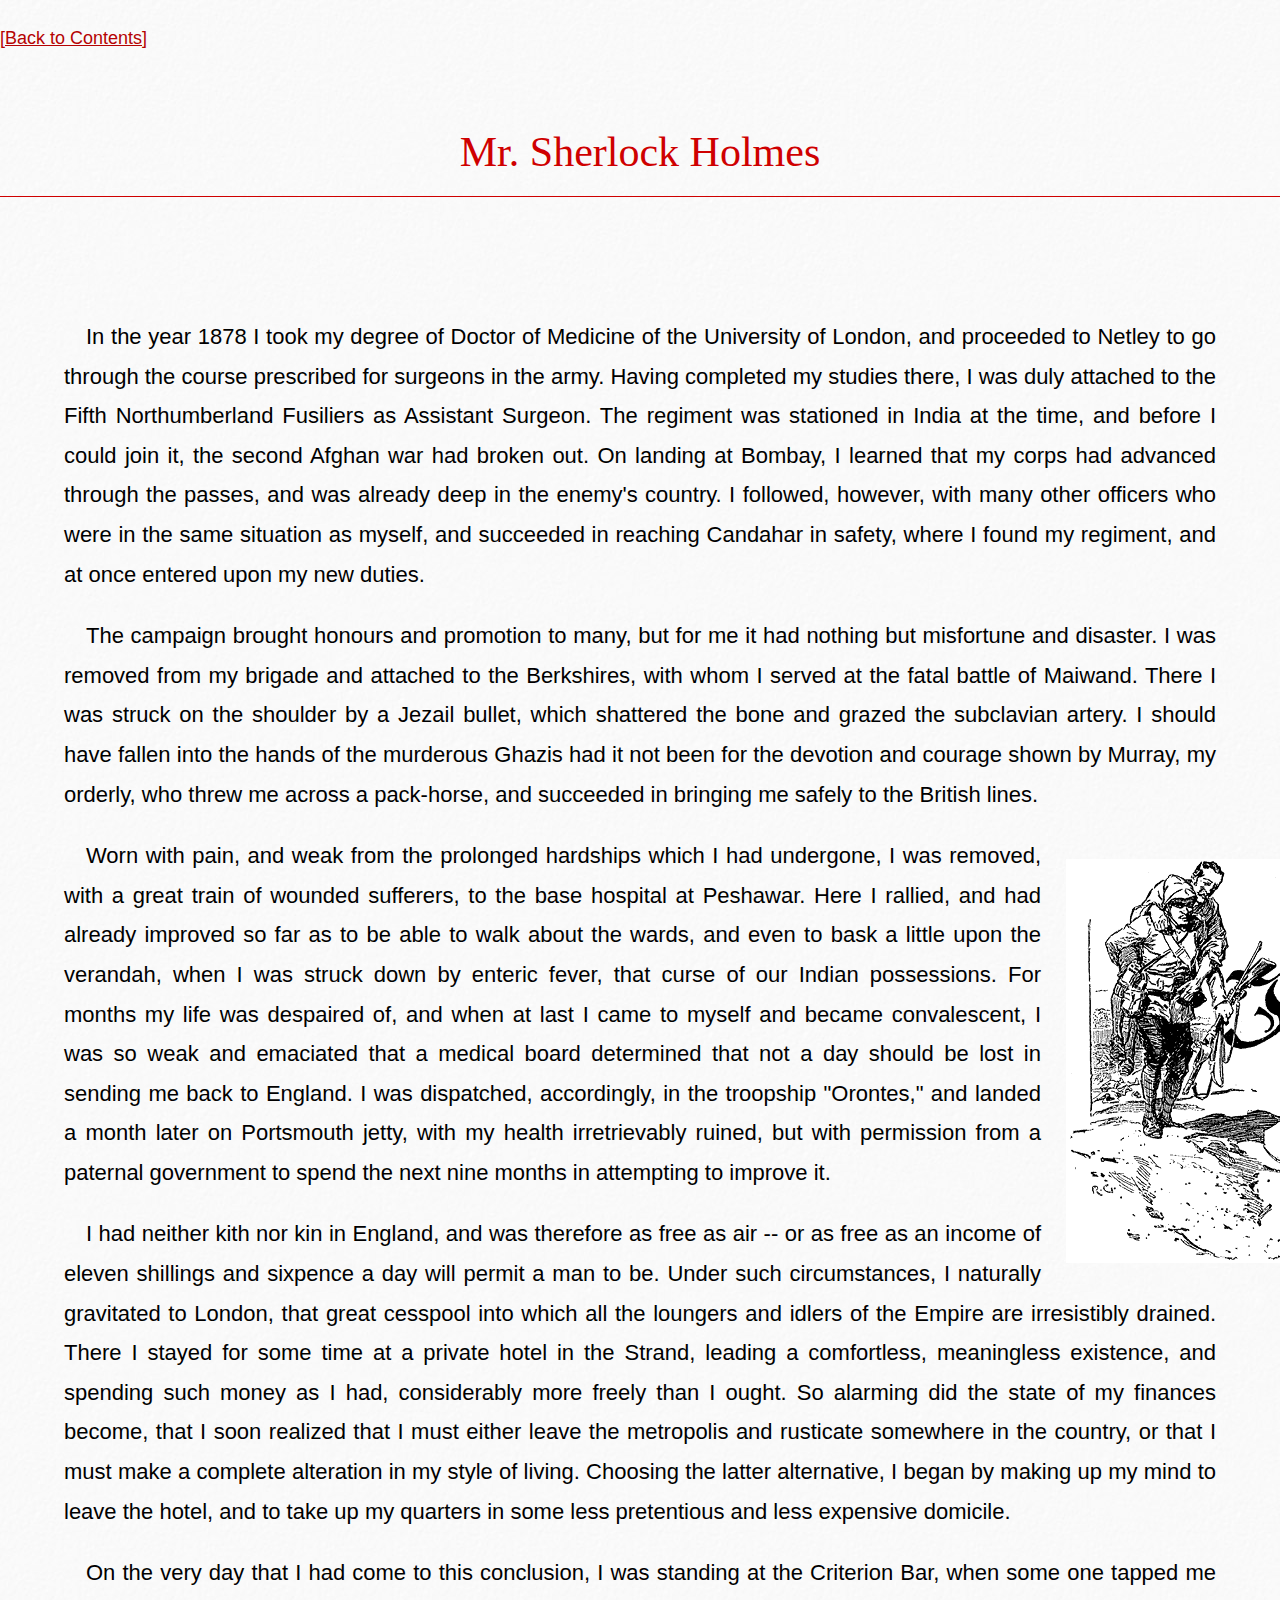
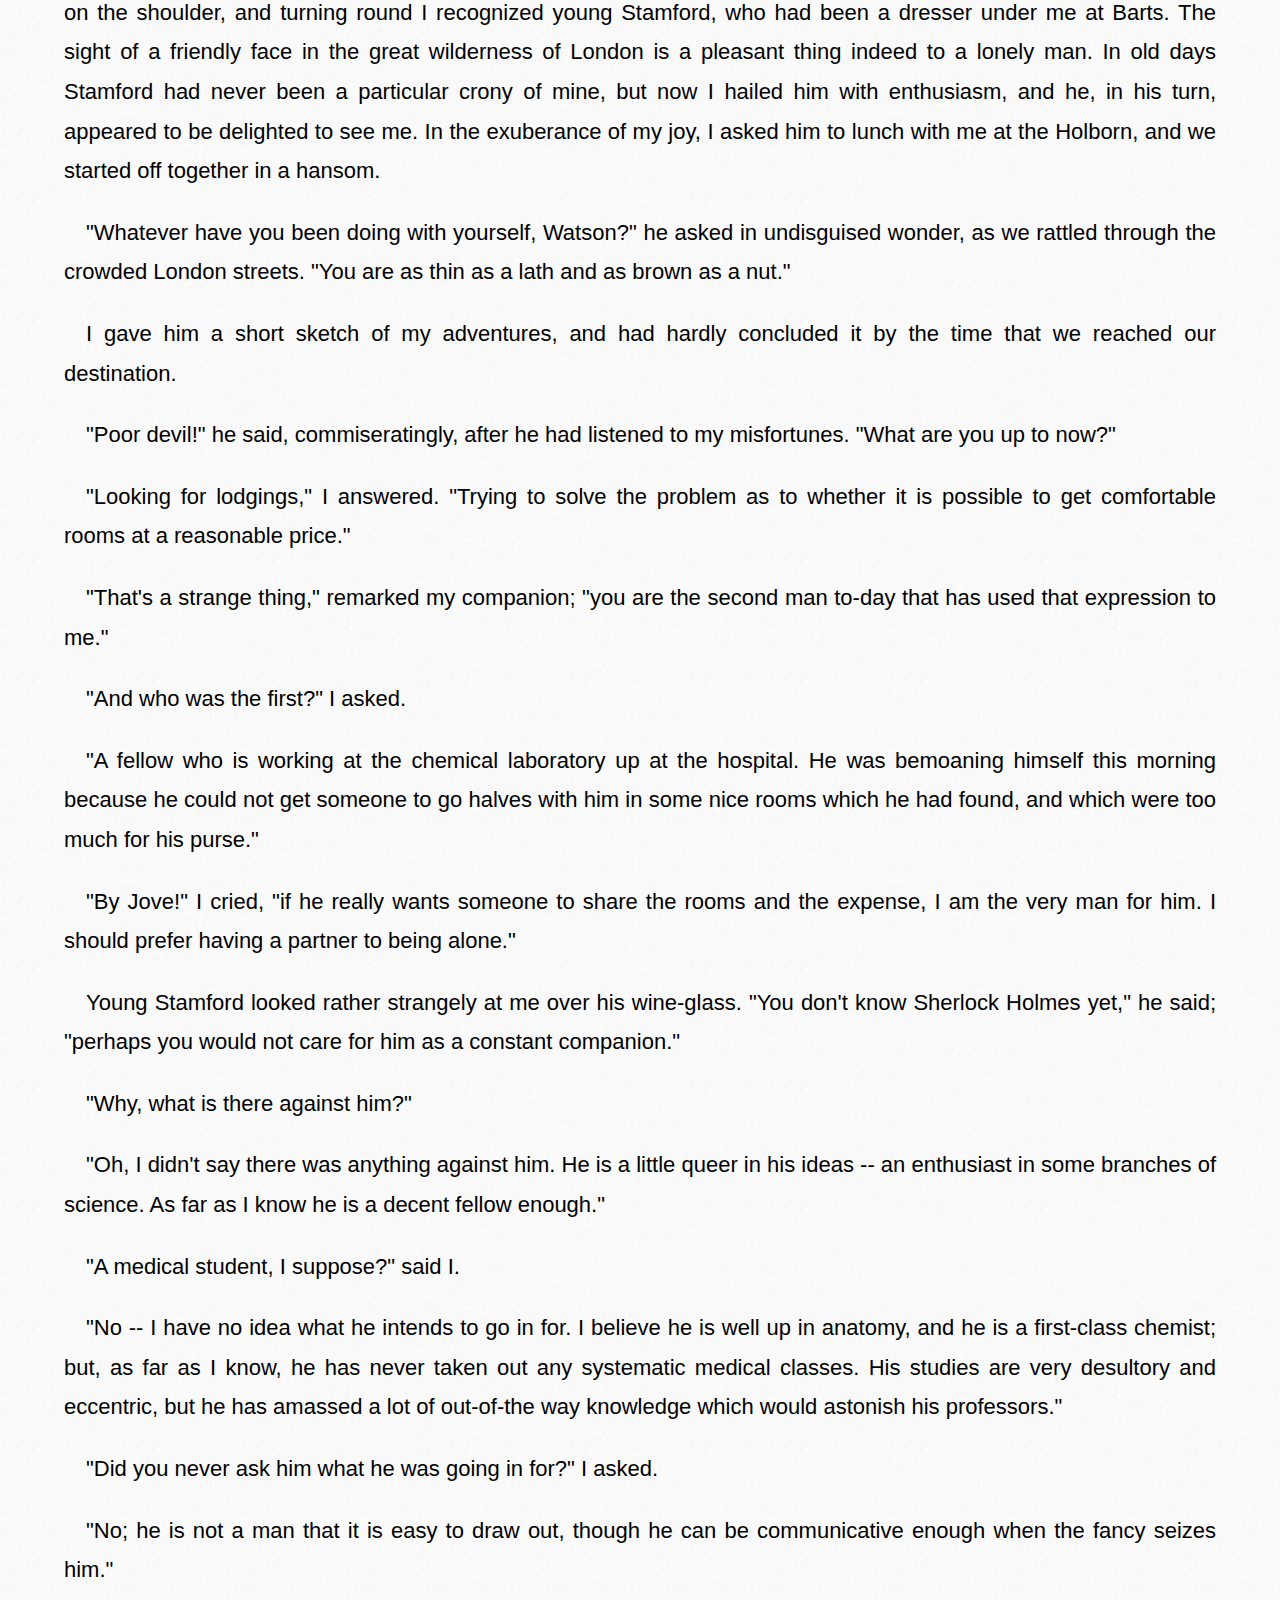
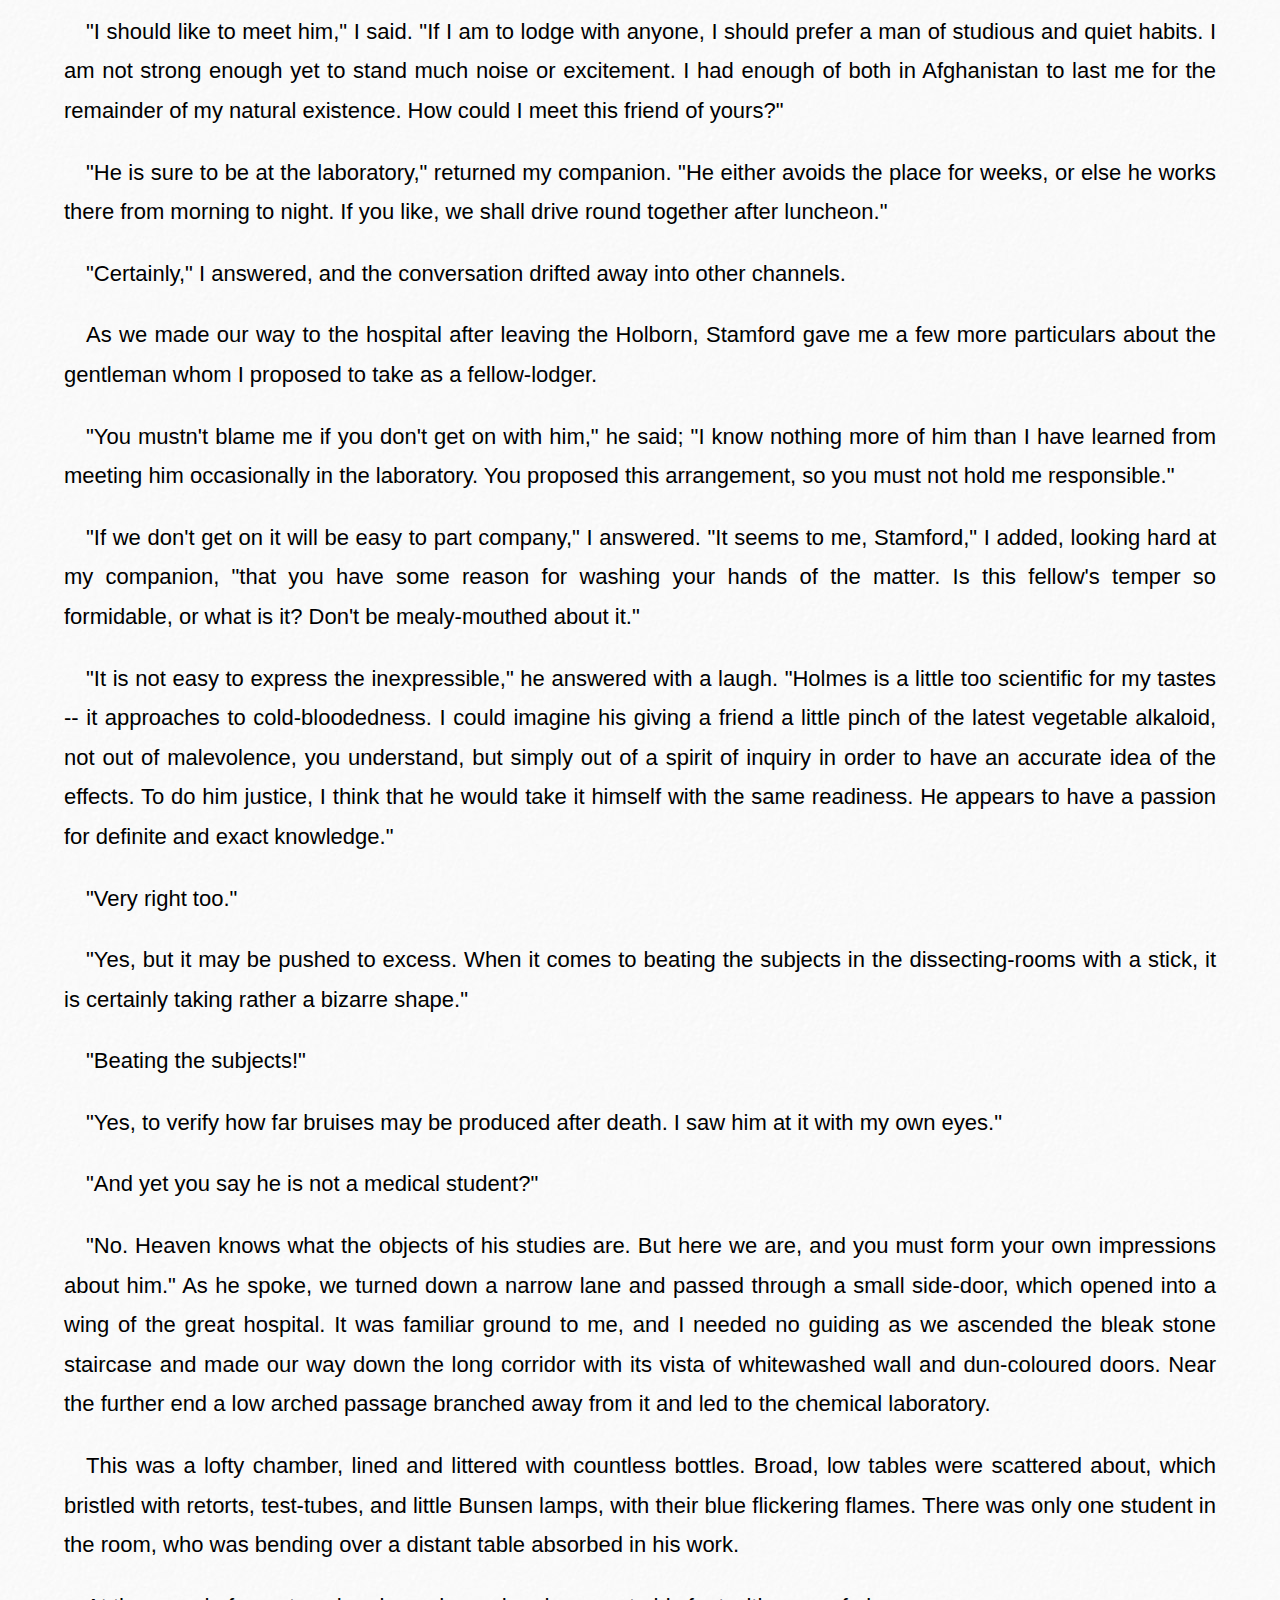
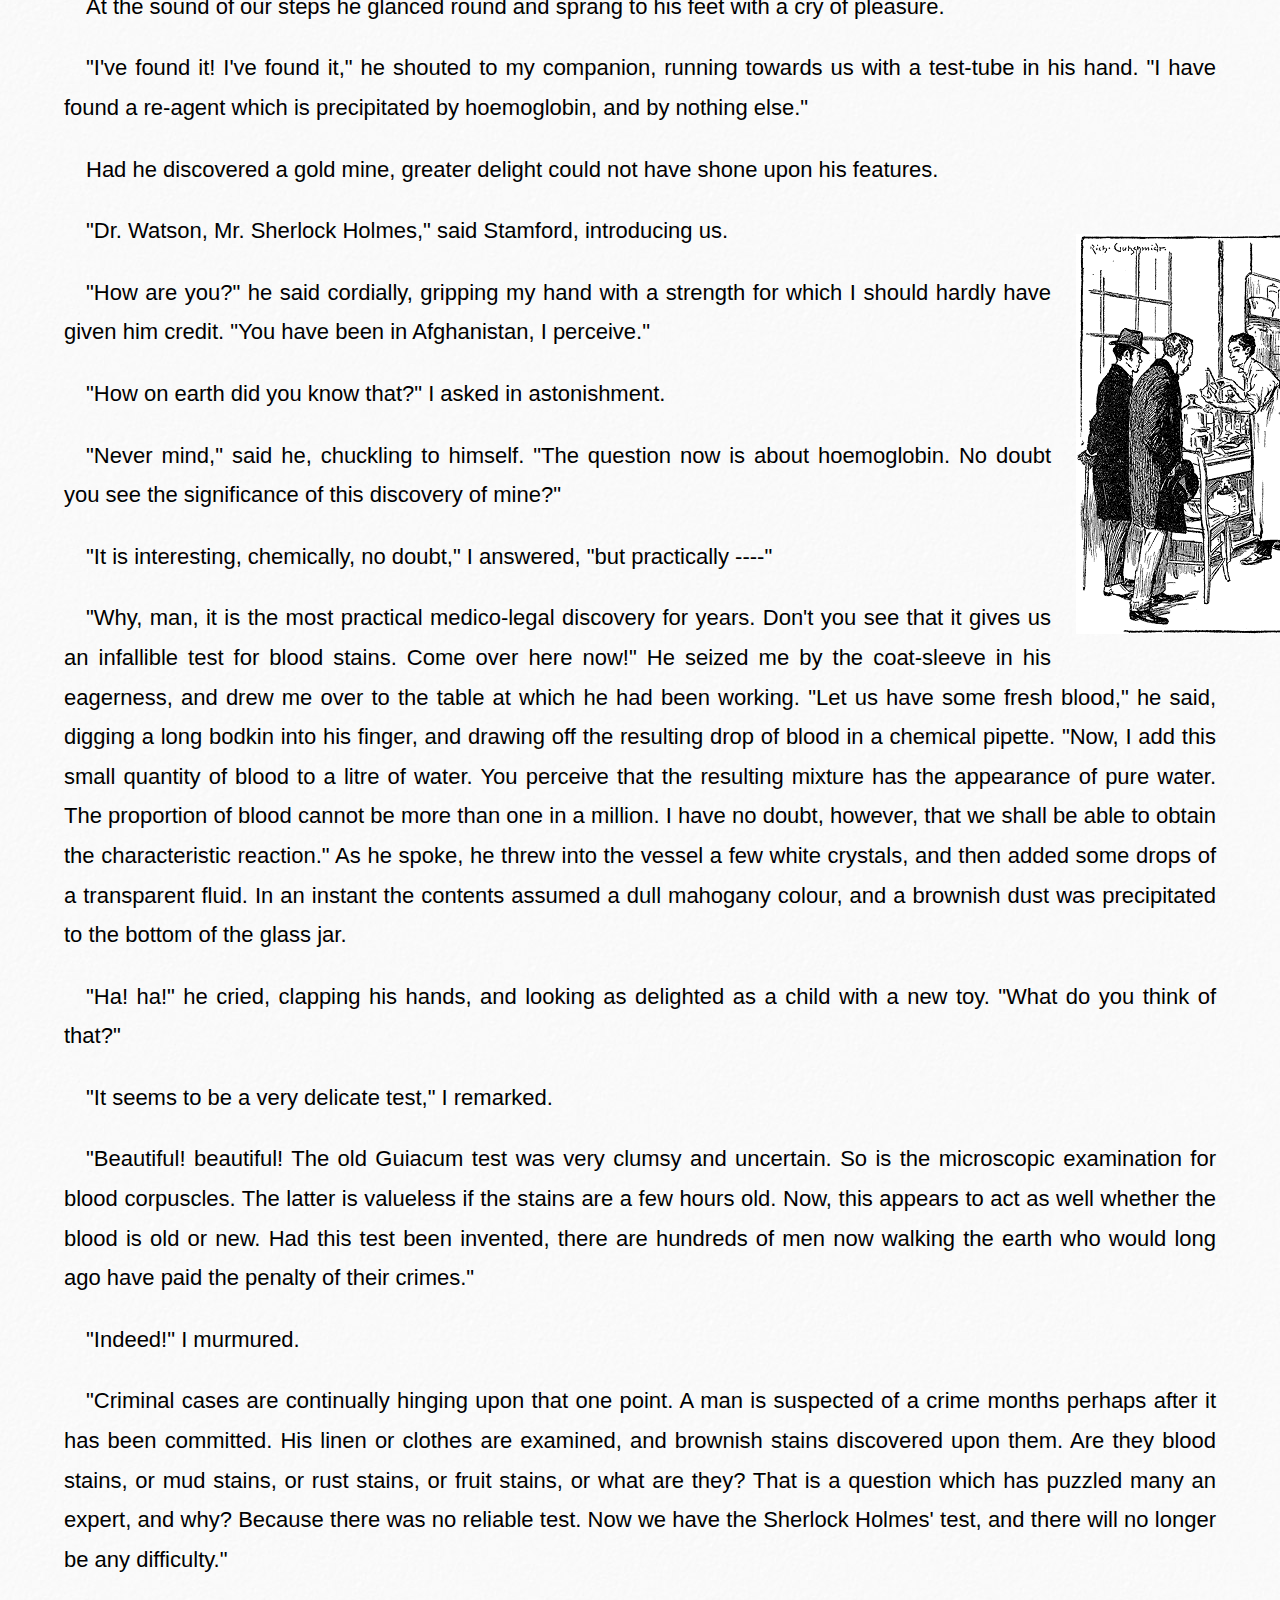
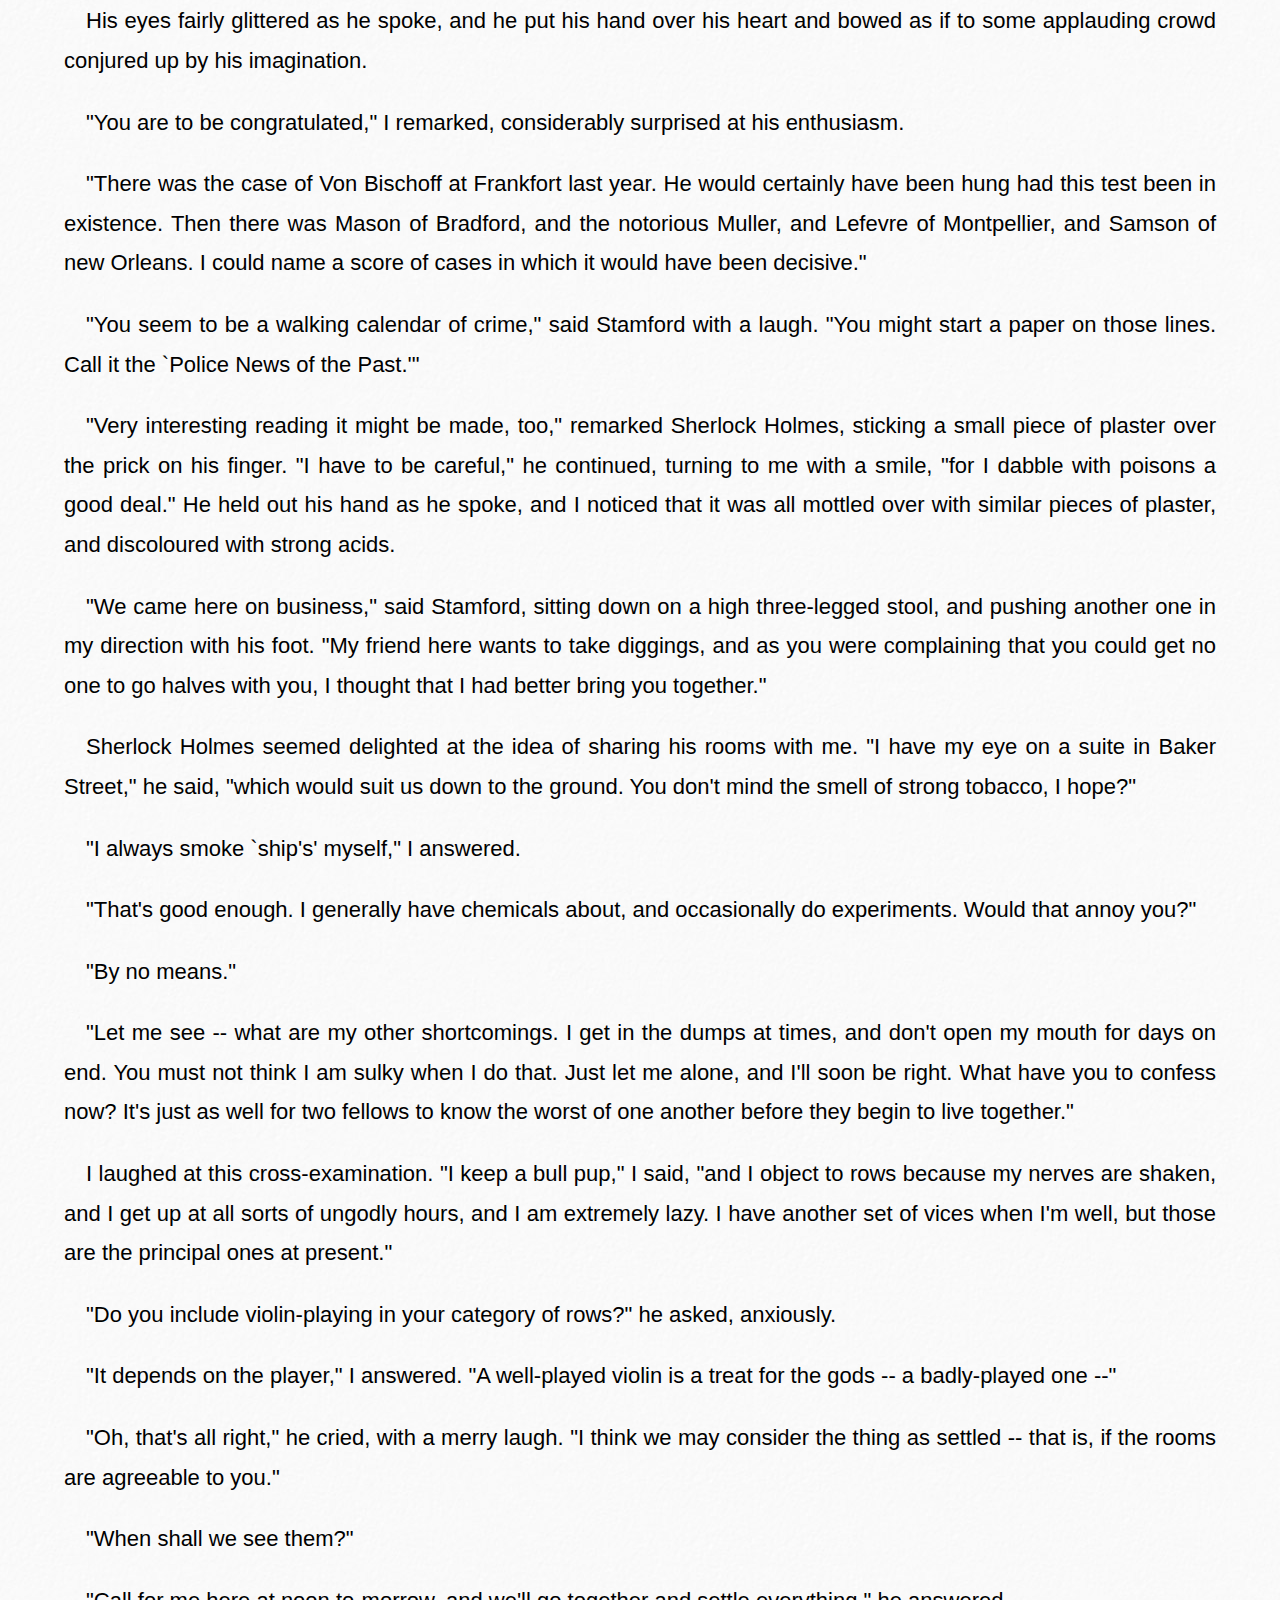
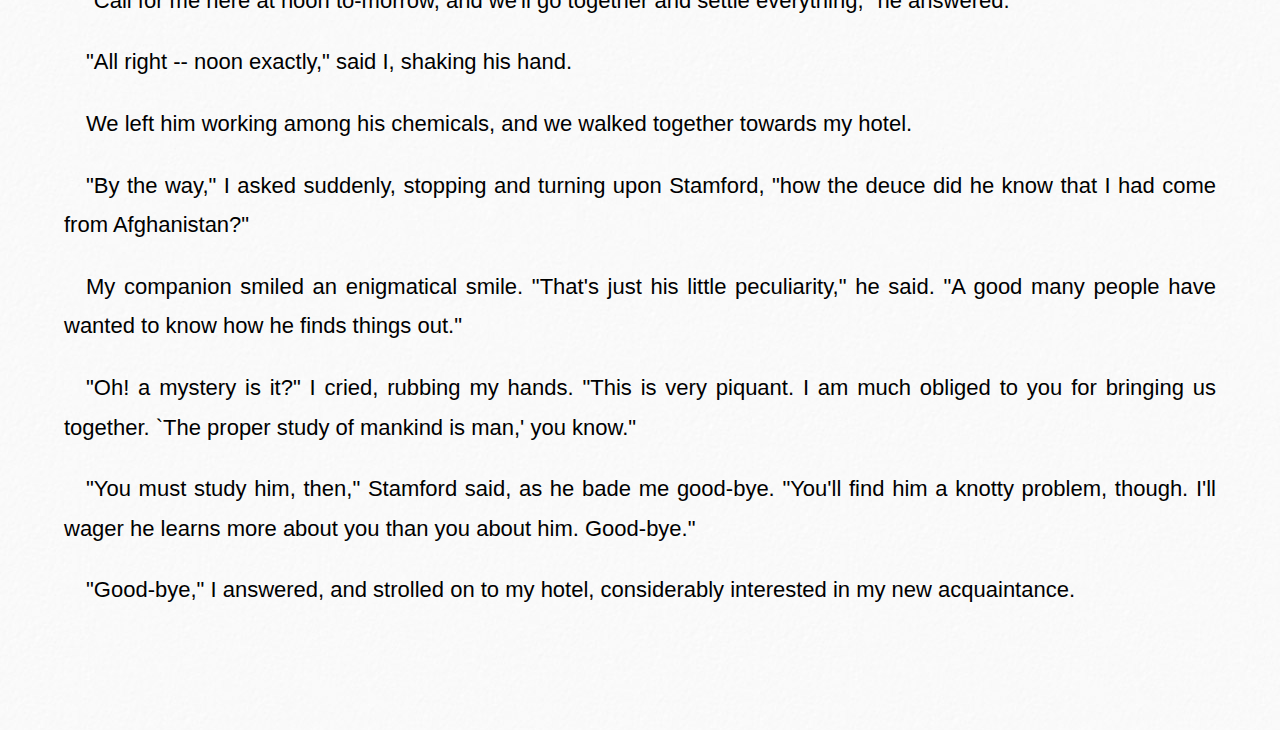
==== 1_完成的網頁/Part1-01.html @ eb3222ac "完成的電子書網頁" ====
<!DOCTYPE html>
<html>
<head>
    <title>1.1 &bull; Mr. Sherlock Holmes</title>
    <meta name="viewport" content="initial-scale=1.0;"/>
    <link rel="stylesheet" type="text/css" href="css/book.css">
</head>
<body>
  <p><a href="Book_index.html"><p>[Back to Contents]</p></a></p>
    <div id="page" class="chapter">
        <h1><div>Mr. Sherlock Holmes</div></h1>

      <div id="content" class="chapter">
          <p>In the year 1878 I took my degree of Doctor of Medicine of the University of London, and proceeded to Netley to go through the course prescribed for surgeons in the army. Having completed my studies there, I was duly attached to the Fifth Northumberland Fusiliers as Assistant Surgeon. The regiment was stationed in India at the time, and before I could join it, the second Afghan war had broken out. On landing at Bombay, I learned that my corps had advanced through the passes, and was already deep in the enemy&#x27;s country. I followed, however, with many other officers who were in the same situation as myself, and succeeded in reaching Candahar in safety, where I found my regiment, and at once entered upon my new duties.</p>
          <p>The campaign brought honours and promotion to many, but for me it had nothing but misfortune and disaster. I was removed from my brigade and attached to the Berkshires, with whom I served at the fatal battle of Maiwand. There I was struck on the shoulder by a Jezail bullet, which shattered the bone and grazed the subclavian artery. I should have fallen into the hands of the murderous Ghazis had it not been for the devotion and courage shown by Murray, my orderly, who threw me across a pack-horse, and succeeded in bringing me safely to the British lines.</p>
          <img class="right" src="images/1-01-a.gif" />
          <p>Worn with pain, and weak from the prolonged hardships which I had undergone, I was removed, with a great train of wounded sufferers, to the base hospital at Peshawar. Here I rallied, and had already improved so far as to be able to walk about the wards, and even to bask a little upon the verandah, when I was struck down by enteric fever, that curse of our Indian possessions. For months my life was despaired of, and when at last I came to myself and became convalescent, I was so weak and emaciated that a medical board determined that not a day should be lost in sending me back to England. I was dispatched, accordingly, in the troopship &quot;Orontes,&quot; and landed a month later on Portsmouth jetty, with my health irretrievably ruined, but with permission from a paternal government to spend the next nine months in attempting to improve it.</p>
          <p>I had neither kith nor kin in England, and was therefore as free as air -- or as free as an income of eleven shillings and sixpence a day will permit a man to be. Under such circumstances, I naturally gravitated to London, that great cesspool into which all the loungers and idlers of the Empire are irresistibly drained. There I stayed for some time at a private hotel in the Strand, leading a comfortless, meaningless existence, and spending such money as I had, considerably more freely than I ought. So alarming did the state of my finances become, that I soon realized that I must either leave the metropolis and rusticate somewhere in the country, or that I must make a complete alteration in my style of living. Choosing the latter alternative, I began by making up my mind to leave the hotel, and to take up my quarters in some less pretentious and less expensive domicile.</p>
          <p>On the very day that I had come to this conclusion, I was standing at the Criterion Bar, when some one tapped me on the shoulder, and turning round I recognized young Stamford, who had been a dresser under me at Barts. The sight of a friendly face in the great wilderness of London is a pleasant thing indeed to a lonely man. In old days Stamford had never been a particular crony of mine, but now I hailed him with enthusiasm, and he, in his turn, appeared to be delighted to see me. In the exuberance of my joy, I asked him to lunch with me at the Holborn, and we started off together in a hansom.</p>
          <p>&quot;Whatever have you been doing with yourself, Watson?&quot; he asked in undisguised wonder, as we rattled through the crowded London streets. &quot;You are as thin as a lath and as brown as a nut.&quot;</p>
          <p>I gave him a short sketch of my adventures, and had hardly concluded it by the time that we reached our destination.</p>
          <p>&quot;Poor devil!&quot; he said, commiseratingly, after he had listened to my misfortunes. &quot;What are you up to now?&quot;</p>
          <p>&quot;Looking for lodgings,&quot; I answered. &quot;Trying to solve the problem as to whether it is possible to get comfortable rooms at a reasonable price.&quot;</p>
          <p>&quot;That&#x27;s a strange thing,&quot; remarked my companion; &quot;you are the second man to-day that has used that expression to me.&quot;</p>
          <p>&quot;And who was the first?&quot; I asked.</p>
          <p>&quot;A fellow who is working at the chemical laboratory up at the hospital. He was bemoaning himself this morning because he could not get someone to go halves with him in some nice rooms which he had found, and which were too much for his purse.&quot;</p>
          <p>&quot;By Jove!&quot; I cried, &quot;if he really wants someone to share the rooms and the expense, I am the very man for him. I should prefer having a partner to being alone.&quot;</p>
          <p>Young Stamford looked rather strangely at me over his wine-glass. &quot;You don&#x27;t know Sherlock Holmes yet,&quot; he said; &quot;perhaps you would not care for him as a constant companion.&quot;</p>
          <p>&quot;Why, what is there against him?&quot;</p>
          <p>&quot;Oh, I didn&#x27;t say there was anything against him. He is a little queer in his ideas -- an enthusiast in some branches of science. As far as I know he is a decent fellow enough.&quot;</p>
          <p>&quot;A medical student, I suppose?&quot; said I.</p>
          <p>&quot;No -- I have no idea what he intends to go in for. I believe he is well up in anatomy, and he is a first-class chemist; but, as far as I know, he has never taken out any systematic medical classes. His studies are very desultory and eccentric, but he has amassed a lot of out-of-the way knowledge which would astonish his professors.&quot;</p>
          <p>&quot;Did you never ask him what he was going in for?&quot; I asked.</p>
          <p>&quot;No; he is not a man that it is easy to draw out, though he can be communicative enough when the fancy seizes him.&quot;</p>
          <p>&quot;I should like to meet him,&quot; I said. &quot;If I am to lodge with anyone, I should prefer a man of studious and quiet habits. I am not strong enough yet to stand much noise or excitement. I had enough of both in Afghanistan to last me for the remainder of my natural existence. How could I meet this friend of yours?&quot;</p>
          <p>&quot;He is sure to be at the laboratory,&quot; returned my companion. &quot;He either avoids the place for weeks, or else he works there from morning to night. If you like, we shall drive round together after luncheon.&quot;</p>
          <p>&quot;Certainly,&quot; I answered, and the conversation drifted away into other channels.</p>
          <p>As we made our way to the hospital after leaving the Holborn, Stamford gave me a few more particulars about the gentleman whom I proposed to take as a fellow-lodger.</p>
          <p>&quot;You mustn&#x27;t blame me if you don&#x27;t get on with him,&quot; he said; &quot;I know nothing more of him than I have learned from meeting him occasionally in the laboratory. You proposed this arrangement, so you must not hold me responsible.&quot;</p>
          <p>&quot;If we don&#x27;t get on it will be easy to part company,&quot; I answered. &quot;It seems to me, Stamford,&quot; I added, looking hard at my companion, &quot;that you have some reason for washing your hands of the matter. Is this fellow&#x27;s temper so formidable, or what is it? Don&#x27;t be mealy-mouthed about it.&quot;</p>
          <p>&quot;It is not easy to express the inexpressible,&quot; he answered with a laugh. &quot;Holmes is a little too scientific for my tastes -- it approaches to cold-bloodedness. I could imagine his giving a friend a little pinch of the latest vegetable alkaloid, not out of malevolence, you understand, but simply out of a spirit of inquiry in order to have an accurate idea of the effects. To do him justice, I think that he would take it himself with the same readiness. He appears to have a passion for definite and exact knowledge.&quot;</p>
          <p>&quot;Very right too.&quot;</p>
          <p>&quot;Yes, but it may be pushed to excess. When it comes to beating the subjects in the dissecting-rooms with a stick, it is certainly taking rather a bizarre shape.&quot;</p>
          <p>&quot;Beating the subjects!&quot;</p>
          <p>&quot;Yes, to verify how far bruises may be produced after death. I saw him at it with my own eyes.&quot;</p>
          <p>&quot;And yet you say he is not a medical student?&quot;</p>
          <p>&quot;No. Heaven knows what the objects of his studies are. But here we are, and you must form your own impressions about him.&quot; As he spoke, we turned down a narrow lane and passed through a small side-door, which opened into a wing of the great hospital. It was familiar ground to me, and I needed no guiding as we ascended the bleak stone staircase and made our way down the long corridor with its vista of whitewashed wall and dun-coloured doors. Near the further end a low arched passage branched away from it and led to the chemical laboratory.</p>
          <p>This was a lofty chamber, lined and littered with countless bottles. Broad, low tables were scattered about, which bristled with retorts, test-tubes, and little Bunsen lamps, with their blue flickering flames. There was only one student in the room, who was bending over a distant table absorbed in his work.</p>
          <p>At the sound of our steps he glanced round and sprang to his feet with a cry of pleasure.</p>
      <p>&quot;I&#x27;ve found it! I&#x27;ve found it,&quot; he shouted to my companion, running towards us with a test-tube in his hand. &quot;I have found a re-agent which is precipitated by hoemoglobin, and by nothing else.&quot;</p>
      <p>Had he discovered a gold mine, greater delight could not have shone upon his features.</p>
      <img class="right" src="images/1-01-b.gif" />
      <p>&quot;Dr. Watson, Mr. Sherlock Holmes,&quot; said Stamford, introducing us.</p>
      <p>&quot;How are you?&quot; he said cordially, gripping my hand with a strength for which I should hardly have given him credit. &quot;You have been in Afghanistan, I perceive.&quot;</p>
      <p> &quot;How on earth did you know that?&quot; I asked in astonishment.</p>
      <p>&quot;Never mind,&quot; said he, chuckling to himself. &quot;The question now is about hoemoglobin. No doubt you see the significance of this discovery of mine?&quot;</p>
      <p>&quot;It is interesting, chemically, no doubt,&quot; I answered, &quot;but practically ----&quot;</p>
      <p>&quot;Why, man, it is the most practical medico-legal discovery for years. Don&#x27;t you see that it gives us an infallible test for blood stains. Come over here now!&quot; He seized me by the coat-sleeve in his eagerness, and drew me over to the table at which he had been working. &quot;Let us have some fresh blood,&quot; he said, digging a long bodkin into his finger, and drawing off the resulting drop of blood in a chemical pipette. &quot;Now, I add this small quantity of blood to a litre of water. You perceive that the resulting mixture has the appearance of pure water. The proportion of blood cannot be more than one in a million. I have no doubt, however, that we shall be able to obtain the characteristic reaction.&quot; As he spoke, he threw into the vessel a few white crystals, and then added some drops of a transparent fluid. In an instant the contents assumed a dull mahogany colour, and a brownish dust was precipitated to the bottom of the glass jar.</p>
      <p>&quot;Ha! ha!&quot; he cried, clapping his hands, and looking as delighted as a child with a new toy. &quot;What do you think of that?&quot;</p>
      <p>&quot;It seems to be a very delicate test,&quot; I remarked.</p>
      <p>&quot;Beautiful! beautiful! The old Guiacum test was very clumsy and uncertain. So is the microscopic examination for blood corpuscles. The latter is valueless if the stains are a few hours old. Now, this appears to act as well whether the blood is old or new. Had this test been invented, there are hundreds of men now walking the earth who would long ago have paid the penalty of their crimes.&quot;</p>
      <p>&quot;Indeed!&quot; I murmured.</p>
      <p>&quot;Criminal cases are continually hinging upon that one point. A man is suspected of a crime months perhaps after it has been committed. His linen or clothes are examined, and brownish stains discovered upon them. Are they blood stains, or mud stains, or rust stains, or fruit stains, or what are they? That is a question which has puzzled many an expert, and why? Because there was no reliable test. Now we have the Sherlock Holmes&#x27; test, and there will no longer be any difficulty.&quot;</p>
      <p>His eyes fairly glittered as he spoke, and he put his hand over his heart and bowed as if to some applauding crowd conjured up by his imagination.</p>
      <p>&quot;You are to be congratulated,&quot; I remarked, considerably surprised at his enthusiasm.</p>
      <p>&quot;There was the case of Von Bischoff at Frankfort last year. He would certainly have been hung had this test been in existence. Then there was Mason of Bradford, and the notorious Muller, and Lefevre of Montpellier, and Samson of new Orleans. I could name a score of cases in which it would have been decisive.&quot;</p>
      <p> &quot;You seem to be a walking calendar of crime,&quot; said Stamford with a laugh. &quot;You might start a paper on those lines. Call it the `Police News of the Past.&#x27;&quot;</p>
      <p>&quot;Very interesting reading it might be made, too,&quot; remarked Sherlock Holmes, sticking a small piece of plaster over the prick on his finger. &quot;I have to be careful,&quot; he continued, turning to me with a smile, &quot;for I dabble with poisons a good deal.&quot; He held out his hand as he spoke, and I noticed that it was all mottled over with similar pieces of plaster, and discoloured with strong acids.</p>
      <p>&quot;We came here on business,&quot; said Stamford, sitting down on a high three-legged stool, and pushing another one in my direction with his foot. &quot;My friend here wants to take diggings, and as you were complaining that you could get no one to go halves with you, I thought that I had better bring you together.&quot;</p>
      <p>Sherlock Holmes seemed delighted at the idea of sharing his rooms with me. &quot;I have my eye on a suite in Baker Street,&quot; he said, &quot;which would suit us down to the ground. You don&#x27;t mind the smell of strong tobacco, I hope?&quot;</p>
      <p>&quot;I always smoke `ship&#x27;s&#x27; myself,&quot; I answered.</p>
      <p>&quot;That&#x27;s good enough. I generally have chemicals about, and occasionally do experiments. Would that annoy you?&quot;</p>
      <p>&quot;By no means.&quot;</p>
      <p>&quot;Let me see -- what are my other shortcomings. I get in the dumps at times, and don&#x27;t open my mouth for days on end. You must not think I am sulky when I do that. Just let me alone, and I&#x27;ll soon be right. What have you to confess now? It&#x27;s just as well for two fellows to know the worst of one another before they begin to live together.&quot;</p>
      <p>I laughed at this cross-examination. &quot;I keep a bull pup,&quot; I said, &quot;and I object to rows because my nerves are shaken, and I get up at all sorts of ungodly hours, and I am extremely lazy. I have another set of vices when I&#x27;m well, but those are the principal ones at present.&quot;</p>
      <p>&quot;Do you include violin-playing in your category of rows?&quot; he asked, anxiously.</p>
      <p>&quot;It depends on the player,&quot; I answered. &quot;A well-played violin is a treat for the gods -- a badly-played one --&quot;</p>
      <p>&quot;Oh, that&#x27;s all right,&quot; he cried, with a merry laugh. &quot;I think we may consider the thing as settled -- that is, if the rooms are agreeable to you.&quot;</p>
      <p>&quot;When shall we see them?&quot;</p>
      <p>&quot;Call for me here at noon to-morrow, and we&#x27;ll go together and settle everything,&quot; he answered.</p>
      <p>&quot;All right -- noon exactly,&quot; said I, shaking his hand.</p>
      <p>We left him working among his chemicals, and we walked together towards my hotel.</p>
      <p>&quot;By the way,&quot; I asked suddenly, stopping and turning upon Stamford, &quot;how the deuce did he know that I had come from Afghanistan?&quot;</p>
      <p>My companion smiled an enigmatical smile. &quot;That&#x27;s just his little peculiarity,&quot; he said. &quot;A good many people have wanted to know how he finds things out.&quot;</p>
      <p>&quot;Oh! a mystery is it?&quot; I cried, rubbing my hands. &quot;This is very piquant. I am much obliged to you for bringing us together. `The proper study of mankind is man,&#x27; you know.&quot;</p>
      <p>&quot;You must study him, then,&quot; Stamford said, as he bade me good-bye. &quot;You&#x27;ll find him a knotty problem, though. I&#x27;ll wager he learns more about you than you about him. Good-bye.&quot;</p>
      <p>&quot;Good-bye,&quot; I answered, and strolled on to my hotel, considerably interested in my new acquaintance.</p>
    </div>
    </div>
</body>
</html>
---- 1_完成的網頁/css/book.css ----
/*
 * Baker Ebook Framework - Basic Book
 * last update: 2011-10-10
 *
 * Copyright (C) 2011 by Davide S. Casali <folletto AT gmail DOT com>
 *
 */

/****************************************************************************************************
 * General
 */
body {
  background: #ffffff url(../gfx/background.jpg);
    font-family: "BodoniSvtyTwoOSITCTT-Book", Georgia, Helvetica, Arial, sans-serif;
    font-size: 16px;
    margin: 0;
    padding: 0;
}

a {
  color: #b50303;
}

/****************************************************************************************************
 * Typography
 */
p, ul, ol {
  font-size: 18px;
  line-height: 40px;
}

h1, h2, h3, h4, h5, h6 {
  font-family: "BodoniSvtyTwoITCTT-Book", Times, serif;
  font-weight: normal;
  text-align: center;

  border: 0;
  margin: 0;
  padding: 0;
}

h1 {
  border-bottom: 1px solid #cf0000;
  color: #cf0000;
  font-size: 70px;

  height: 120px;
  position: relative;
}
h1 div {
  width: 100%;
  position: absolute;
  bottom: 0;
  margin: 0 0 20px;
}

h2 {
  font-size: 50px;
  letter-spacing: -2px;
  margin: 8px 0 2px;
  padding: 5px 0 2px;
}

ul, ol {
  line-height: 1.8em;
}

img.right {
  float: right;
  margin: 8px -100px 8px 25px;
  padding: 15px 0 15px 0;
}

/****************************************************************************************************
 * Pages
 */
#page {
  background: #ffffff url(../gfx/background.jpg);
/*   min-height: 1024px; */
/*   overflow: hidden; */
  margin: 0 auto;
}

/****** Blood */
#blood {
  background: transparent url(../gfx/blood.png) no-repeat;
  width: 17px;
  height: 55px;

  position: absolute;
  top: 0;
  right: 20px;

  -webkit-tap-highlight-color: rgba(0,0,0,0);
}

.blood-drop {
  background: transparent url(../gfx/blood-drop.png) no-repeat;
  display: block;
  width: 10px;
  height: 26px;
}


/****************************************************************************************************
 * Book Cover
 */
#page.cover img.central {
  display: block;
  margin: 70px auto 50px;
}

#page.cover .footer {
  text-align: center;
}

#page.cover .footer p {
  font-size: 14px;
  padding: 15px 0 5px;
}


/****************************************************************************************************
 * Book Index
 */
#page.index .menu {
  margin: 30px auto;
/*   max-width: 670px; */
  width: 90%;
}

#page.index .menu small {
  display: block;
  text-align: center;
/*   width: 400px; */
  margin: 0 auto;
  font-size: 14px;
}

#page.index .menu ol {
  list-style: none;
  padding: 0;
}

#page.index .menu li {
  position: relative;
  background: transparent url(../gfx/dots-menu.png) repeat-x -1px;
}

#page.index .menu li a .count {
  background: #ffffff url(../gfx/background.jpg);
  padding-left: 3px;
  position: absolute;
  right: 0;
}

#page.index .menu li a {
  background: #ffffff url(../gfx/background.jpg);
  color: #000000;
  text-decoration: none;

  -webkit-transition: color 0.4s ease;
    -moz-transition: color 0.4s ease;
    -o-transition: color 0.4s ease;
    transition: color 0.4s ease;
}
#page.index .menu li a:hover {
  color: #b50303;
}

/****************************************************************************************************
 * Chapter
 */
#page.chapter h1 {
  font-size: 42px;
}

#page.chapter #content {
/*   min-height: 1024px; */
/*   max-width: 530px; */
  width: 90%;

  margin: 120px auto;
}

#page.chapter p,
#page.chapter ol,
#page.chapter ul {
  font-size: 22px;
  text-align: justify;
  text-indent: 1em;
  line-height: 1.8em;
}
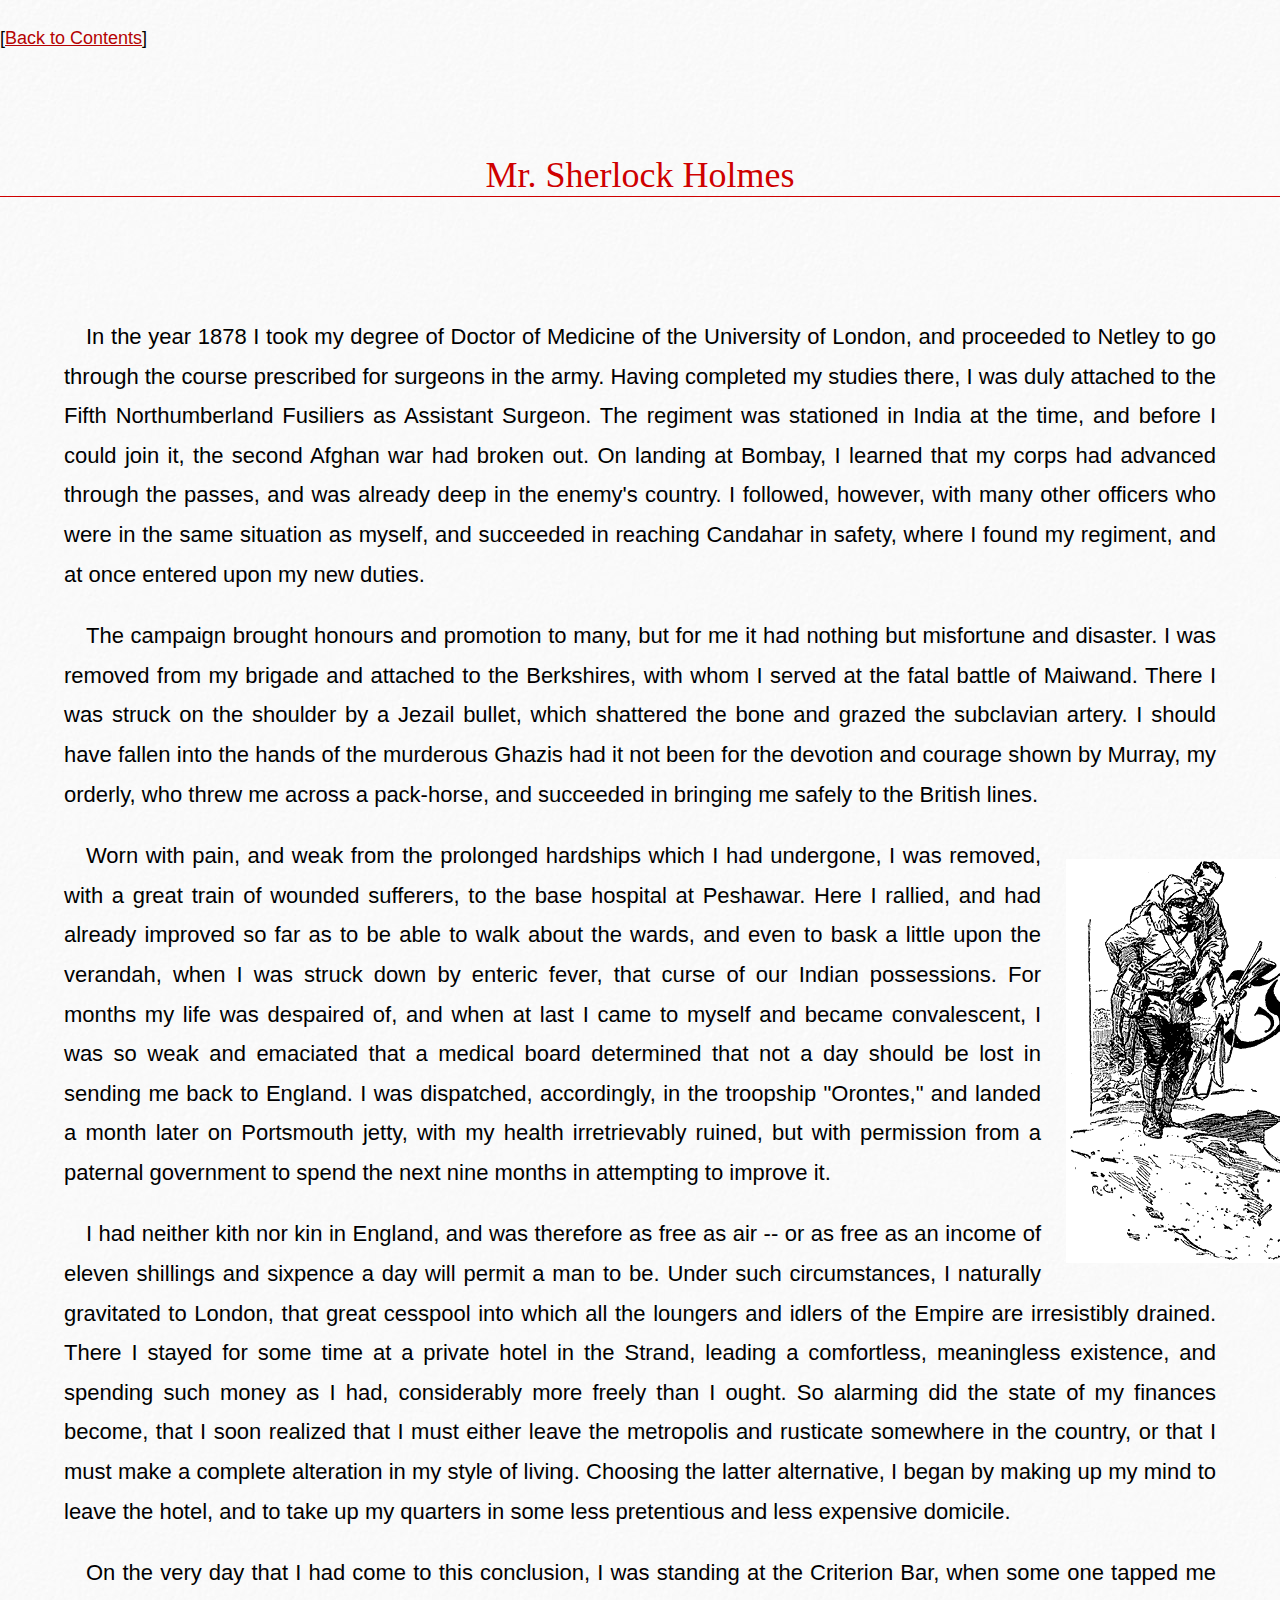
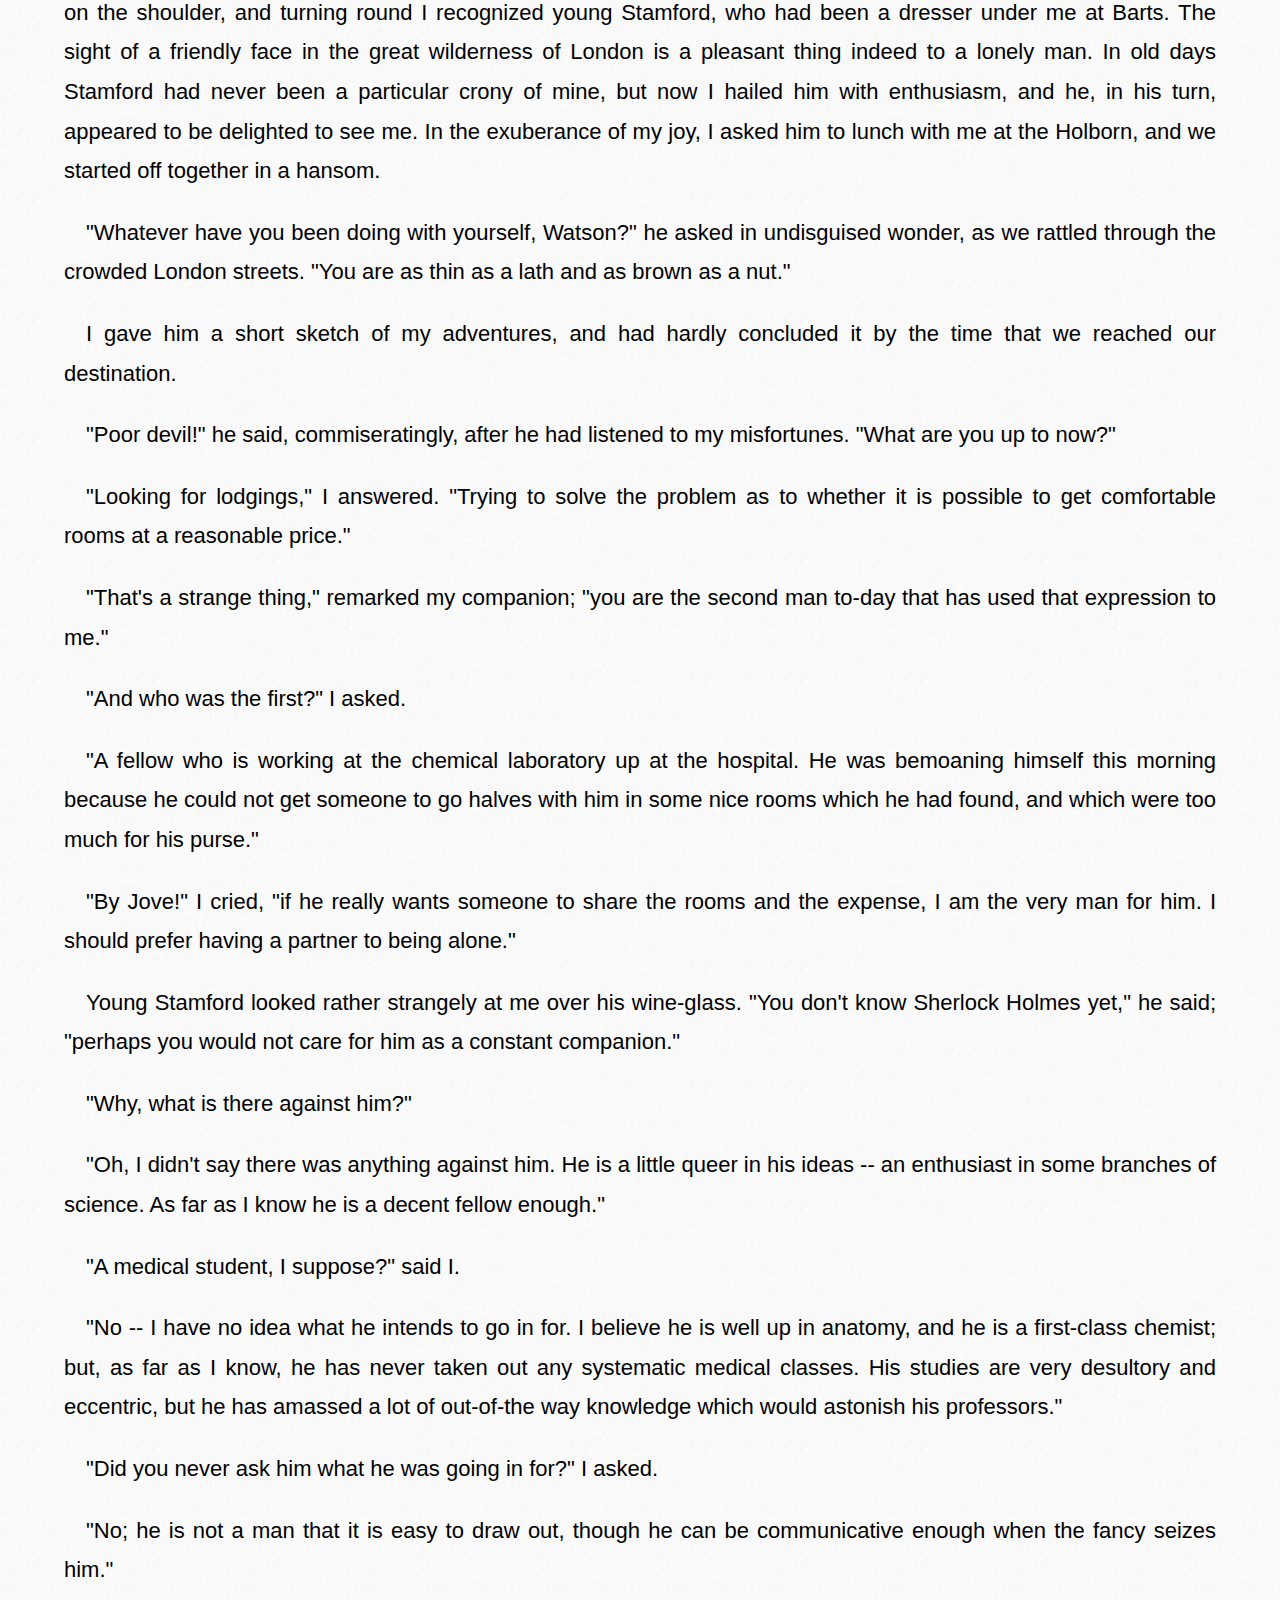
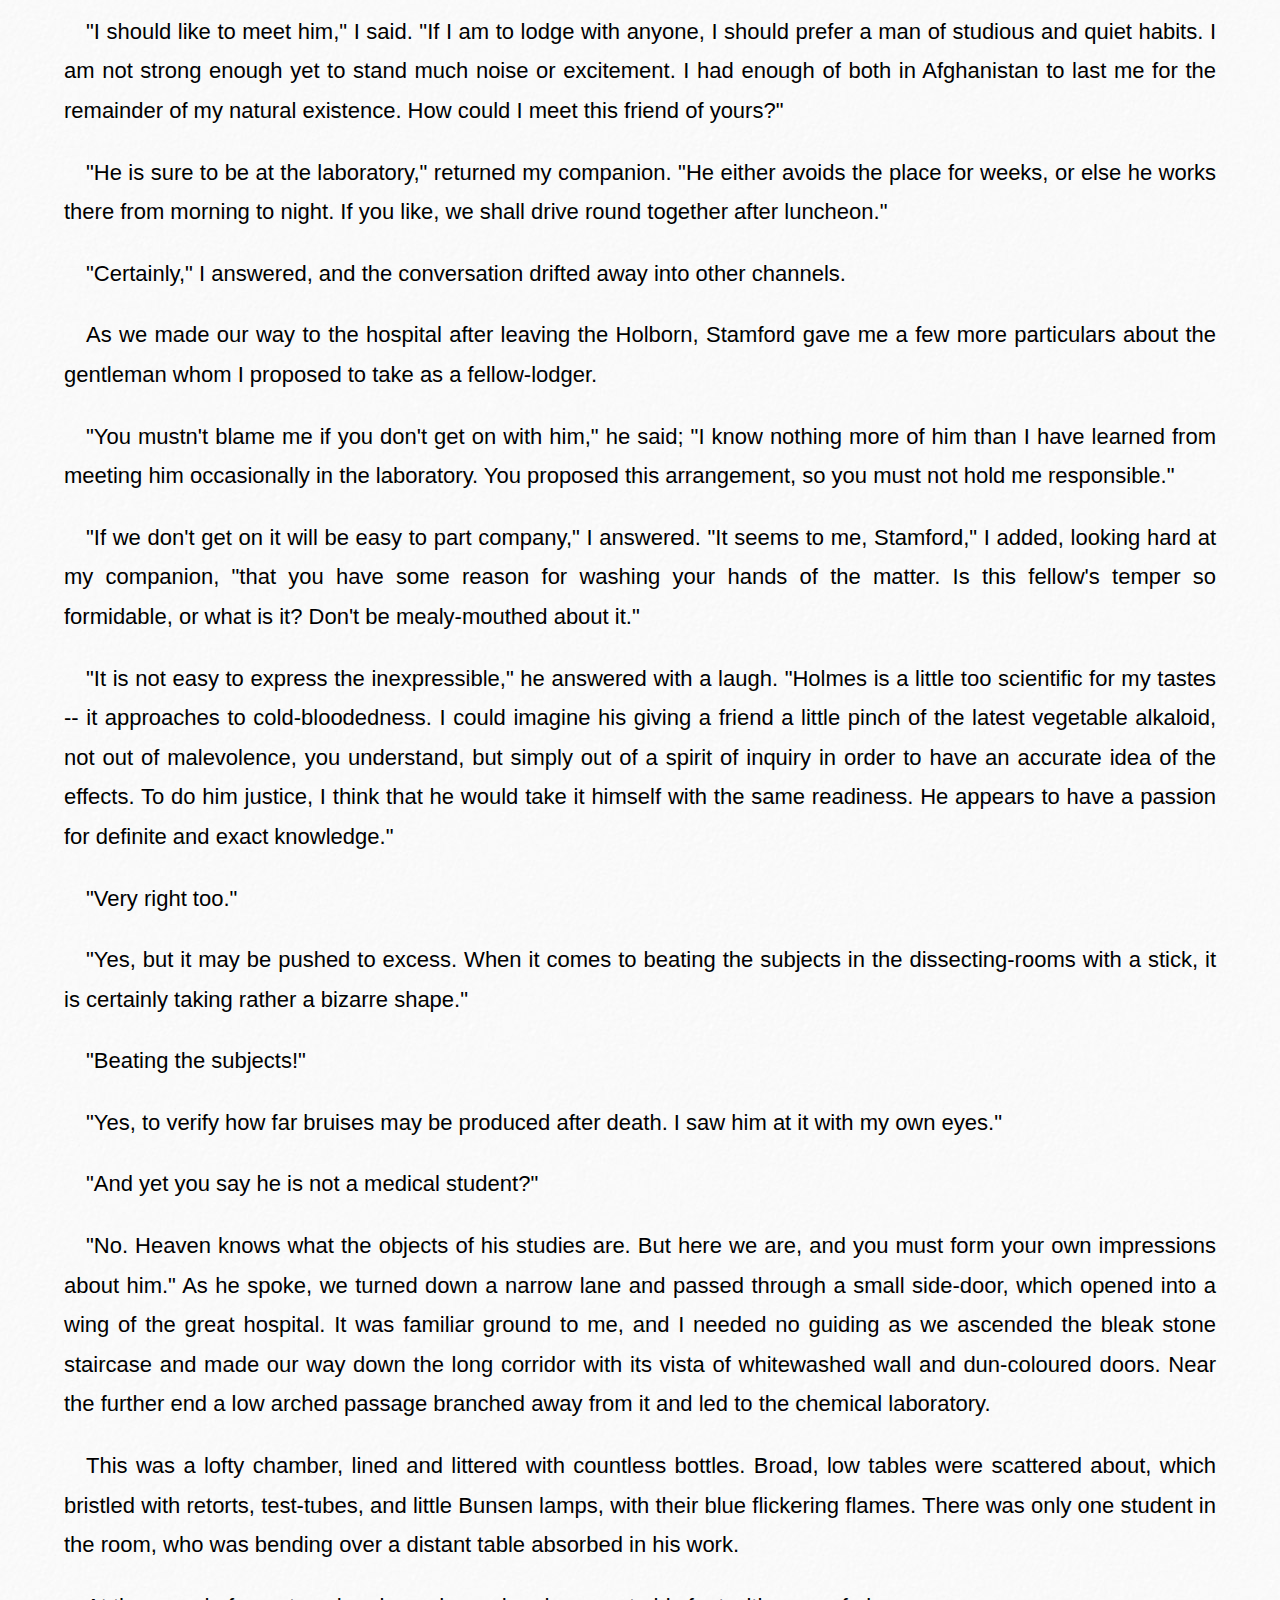
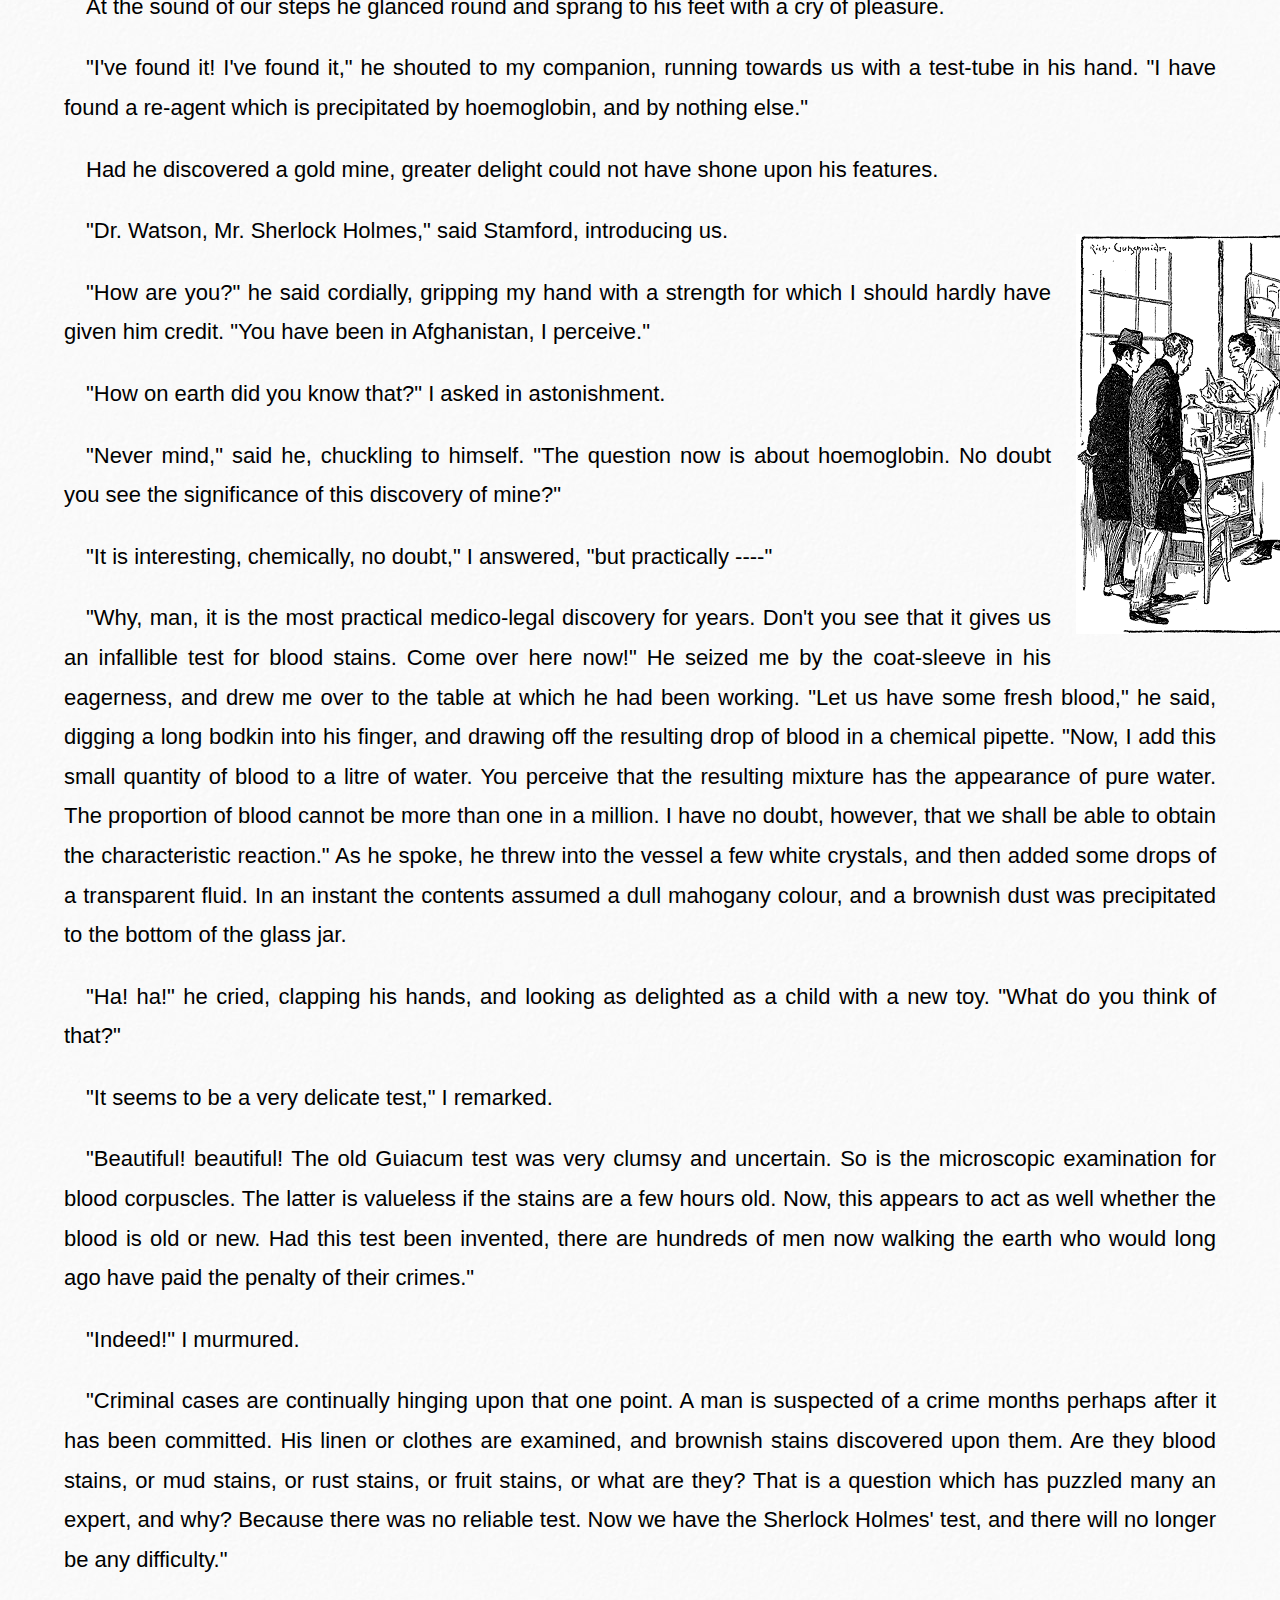
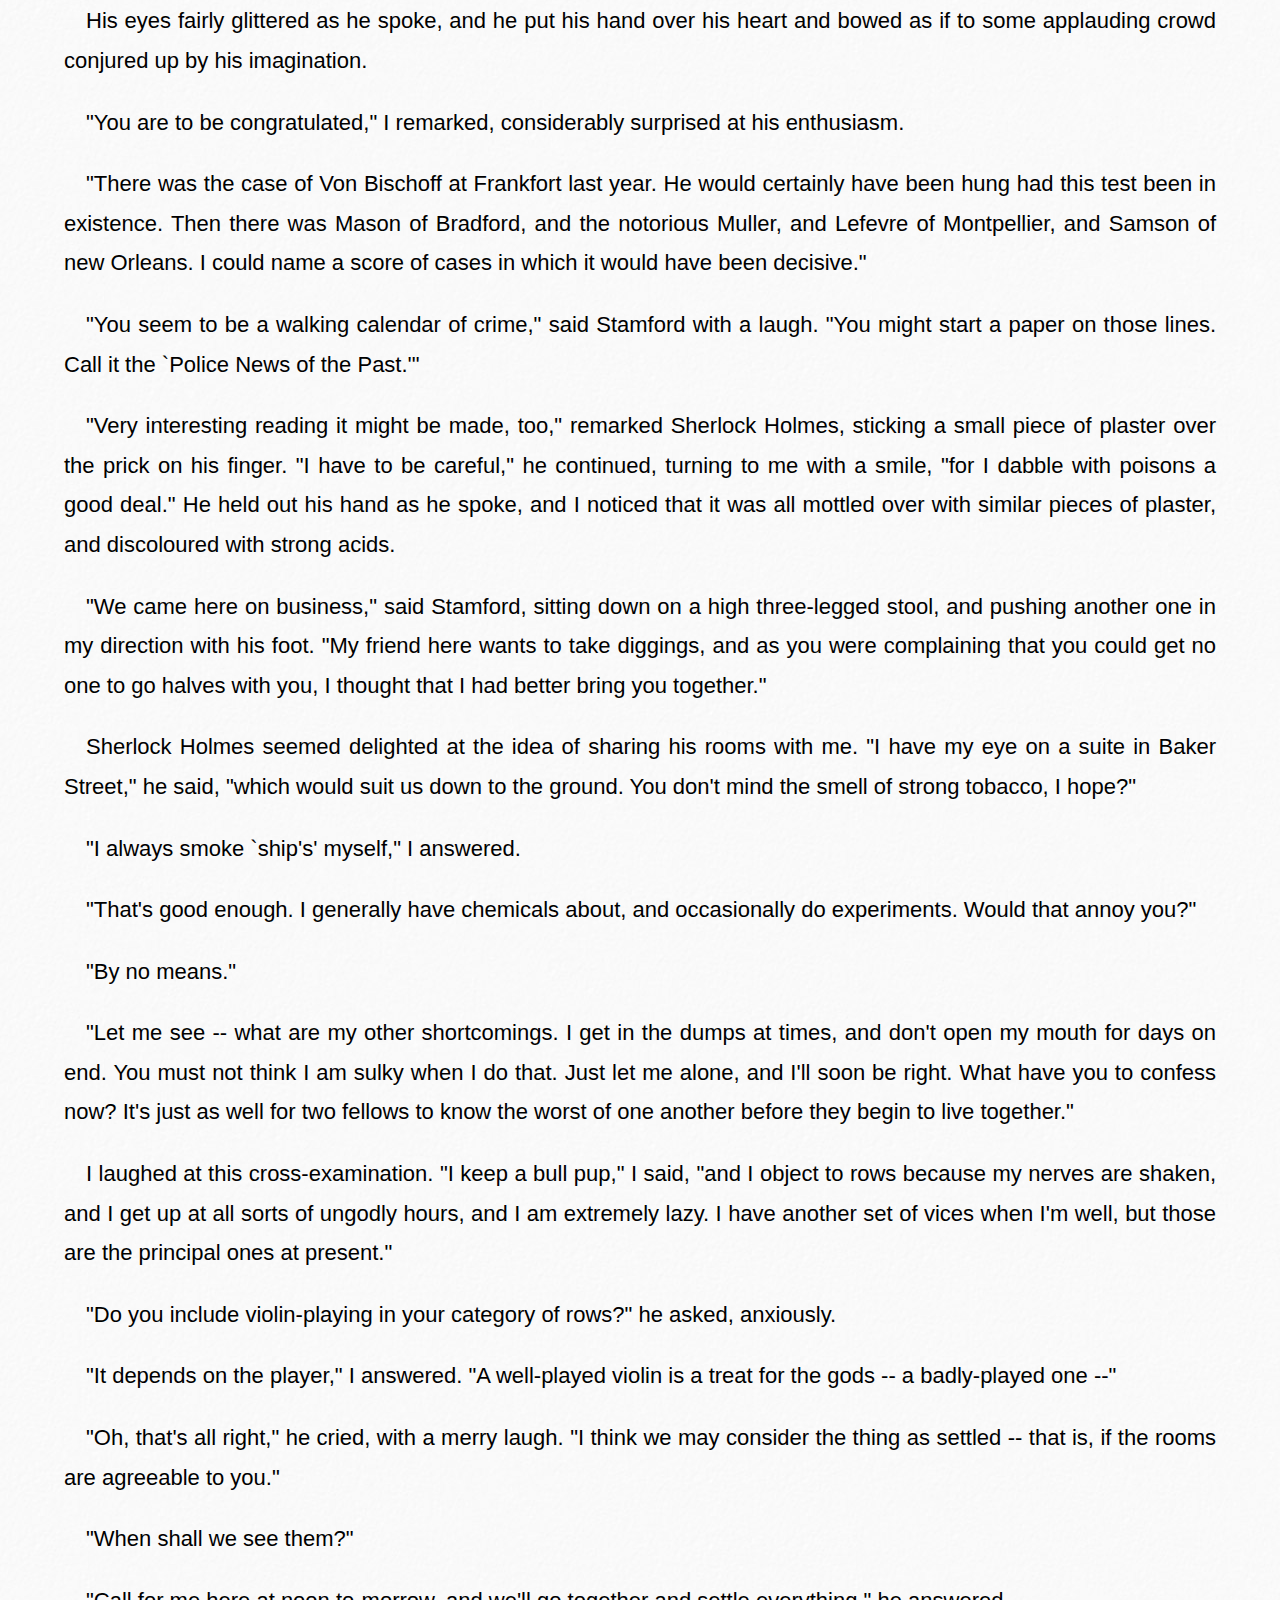
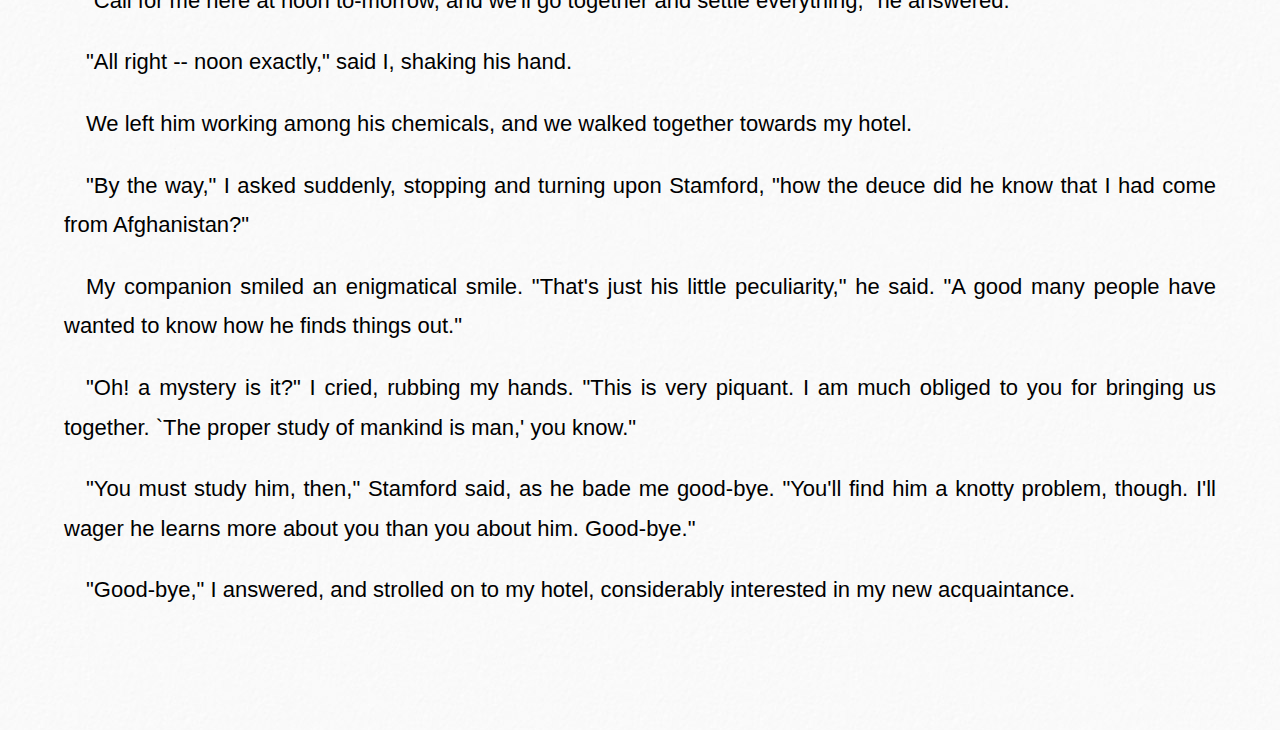
==== commit aaf7f5a5: "完成的網頁，修改原本固定iPad的格式，改為彈性" ====
--- a/1_完成的網頁/Part1-01.html
+++ b/1_完成的網頁/Part1-01.html
@@ -6,7 +6,7 @@
     <link rel="stylesheet" type="text/css" href="css/book.css">
 </head>
 <body>
-  <p><a href="Book_index.html"><p>[Back to Contents]</p></a></p>
+  <p>[<a href="Book_index.html">Back to Contents</a>]</p>
     <div id="page" class="chapter">
         <h1><div>Mr. Sherlock Holmes</div></h1>
 
--- a/1_完成的網頁/css/book.css
+++ b/1_完成的網頁/css/book.css
@@ -42,7 +42,7 @@
 h1 {
   border-bottom: 1px solid #cf0000;
   color: #cf0000;
-  font-size: 70px;
+  font-size: 46px;
 
   height: 120px;
   position: relative;
@@ -51,11 +51,11 @@
   width: 100%;
   position: absolute;
   bottom: 0;
-  margin: 0 0 20px;
+  margin: 80 0 20px;
 }
 
 h2 {
-  font-size: 50px;
+  font-size: 30px;
   letter-spacing: -2px;
   margin: 8px 0 2px;
   padding: 5px 0 2px;
@@ -172,7 +172,7 @@
  * Chapter
  */
 #page.chapter h1 {
-  font-size: 42px;
+  font-size: 36px;
 }
 
 #page.chapter #content {
